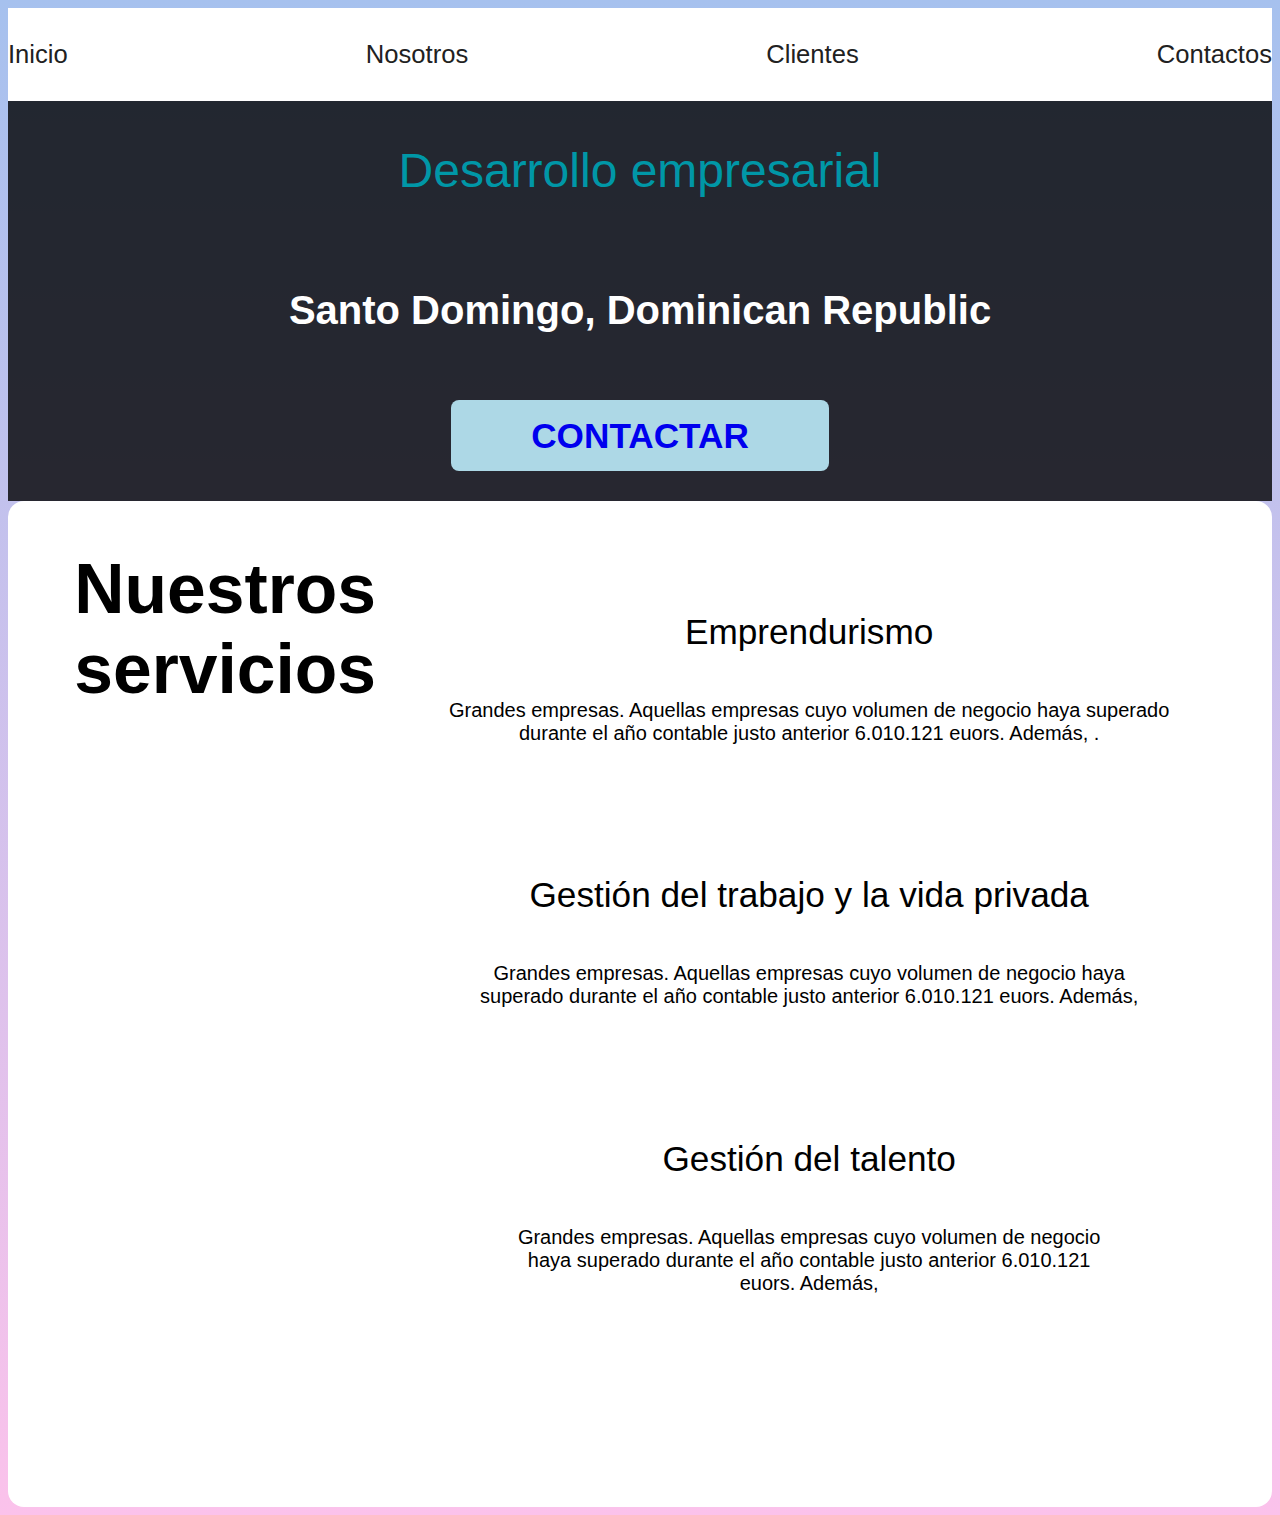
==== index.html @ 2ba58842 "separated styling from strcture, performed beautiful code standards" ====
<!DOCTYPE html>
<html>
   <head>
      <meta charset="utf-8">
      <meta name="viewport" content="width=device-width, initial-scale=1.0 ">
      <meta http-equiv="X-UA-compatible" content="ie=edge">
      <title>Empresas</title>
      <link 
         href="https://necolas.github.io/normalize.css/8.0.1/normalize.css">
	  <!--	<link href="link href="https:fonts.googleapis.com/css?family=Krub:400,700" rel="stylesheet rel=stylesheet"> --> 
	  <link rel="stylesheet" href="style.css" rel="stylesheet">
      <link href="https://use.fontawesome.com/releases/v5.5.0/css/all.css" integrity="sha384-B4dIYHKNBt8Bc12p+WXckhzcICo0wtJAoU8YZTY5qE0Id1GSseTk6S+L3BlXeVIU" crossorigin="anonymous" rel="stylesheet" >
      <!-- <link rel="stylesheet" type="text/css" href="estilodelfle.css"> -->
   </head>
   <body>
      <header class="site-header">
         <nav>
            <a href="#">Inicio</a>
            <a href="#">Nosotros</a>
            <a href="#">Clientes</a>
            <a href="#">Contactos</a>	
         </nav>
      </header>
      <div class="hero">
         <div class="contenedor-hero">
            <h3>Desarrollo empresarial</h3>
            <h5><i class="fas fa-map-pin"></i>Santo Domingo, Dominican Republic</h5>
            <a href="#" class="boton">Contactar</a>
         </div>
      </div>
      <main class="Servicios contenedor">
      <div class="contenedor-servicios">
      <h2>Nuestros servicios</h2>
      <div class="servicio">
      <h4>Emprendurismo</h4>
      <div class="iconos">
         <i class="fas fa-pen-alt"></i>
      </div>
      <p>Grandes empresas. Aquellas empresas cuyo volumen de negocio haya superado durante el año contable justo anterior 6.010.121 euors. Además, .</p>
      <div class="contenedor-servicios">
      <div class="servicio">
      <h4>Gestión del trabajo y la vida privada</h4>
      <div class="iconos">
         <i class="fab fa-twitter"></i>
         <i class="fab fa-facebook"></i>
      </div>
      <p>Grandes empresas. Aquellas empresas cuyo volumen de negocio haya superado durante el año contable justo anterior 6.010.121 euors. Además, </p>
      <div class="contenedor-servicios">
      <div class="servicio">
      <h4>Gestión del talento</h4>
      <div class="iconos">
         <i class="fab fa-android"></i>
         <i class="fab fa-apple"></i>
      </div>
      <p>Grandes empresas. Aquellas empresas cuyo volumen de negocio haya superado durante el año contable justo anterior 6.010.121 euors. Además, </p>
   </body>
</html>
---- style.css ----
:root {
    --primario : #FFC107;
    --secundario : #0097A7;
    --oscuro: #212121;
    --anchoPantalla: 1200px;
}
html {
    min-height: 100%;
    box-sizing: border-box;
}
a *, *:before, *:after {
    box-sizing: inherit;
}
body {
    min-height: 100%;
    font-family: krub, sans-serif;
    font-size: 2.9rem;
    background-image: linear-gradient(to top, #fbc2eb 0%, #a6c1ee 100%);
}
h1, h2, h3 {
    margin: 0;
}
h2, h3 {
    text-align: center;
}
h3{
    color: var(--secundario);
    font-weight: 400;
    font-size: 3rem;
}
.site-header {
    background-color: white;
}
.site-header nav {
   /* max-width: var(----anchoPantalla);
    */
    margin: 0 auto;
    padding: 2rem 0;
    display: flex;
    flex-direction: column-reverse;
    align-items: center;
}
h5 {
    font-size: 2.5rem;
}
h1,p {
    margin: 20px;
    font-size: 20px;
    text-align: center;
    color: black;
}
h4 {
    text-align: center;
   /* color: var(--secundario);
    */
    font-weight: 400;
    font-size: 2.2rem;
}
.header.site-header {
    font-size: 20px;
}
@media (min-width: 768px) {
    .site-header nav {
        flex-direction: row;
        justify-content: space-between;
   }
}
.site-header nav a {
    color: var(--oscuro);
    font-size: 1.6rem;
    text-decoration: none;
    margin-bottom: 2rem;
    display: flex;
    flex-direction: column;
    align-items: center;
}
.site-header nav a:last-of-type {
    margin-bottom: 0;
}
@media (min-width: 768px) {
    .site-header nav a {
        margin-bottom: 0;
   }
}
.site-header nav a:hover {
    background-color: lightblue;
}
.site-heeader nav a:last-of-type{
    margin-bottom: 0;
}
@media (min-width: 768px) {
    .site-header nav a {
        margin-bottom: 0;
   }
}
.hero {
    height: 25rem;
    background-image: url(../montate/empresa1.jpg);
    position: relative;
    display: flex;
    justify-content: center;
    align-items: center;
}
.hero::after {
    content:'';
    background-color: rgba(0,0,0, .8);
    position: absolute;
    top: 0;
    left: 0;
    right: 0;
    bottom: 0;
}
.contenedor-hero {
    color: white;
    position: relative;
    z-index: 1;
    text-align: center;
}
.contenedor-hero i {
    font-size: 4rem;
    color: var(--primario);
}
.boton {
    background-color: lightblue;
    padding: 1rem 5rem;
    margin-top: 1rem;
    text-decoration: none;
    text-transform: uppercase;
    font-weight: 700;
    font-size: 2.2rem;
    border-radius: .5rem;
}
.servicios-contenedor {
    -webkit-box-shadow: 0px 3px 40px 0px rgba(0,0,0,0.75);
    -moz-box-shadow: 0px 3px 40px 0px rgba(0,0,0,0.75);
    box-shadow: 0px 3px 40px 0px rgba(0,0,0,0.75);
}
@media (min-width: 768px){
    .contenedor-servicios {
        background-color: white;
        display: flex;
        flex-direction: row;
        padding: 3rem;
        border-radius: 1rem;
        -webkit-box-shadow: 0px 3px 40px 0px rgba(0, .75);
   }
}
.servicio {
    margin: 1rem auto;
}
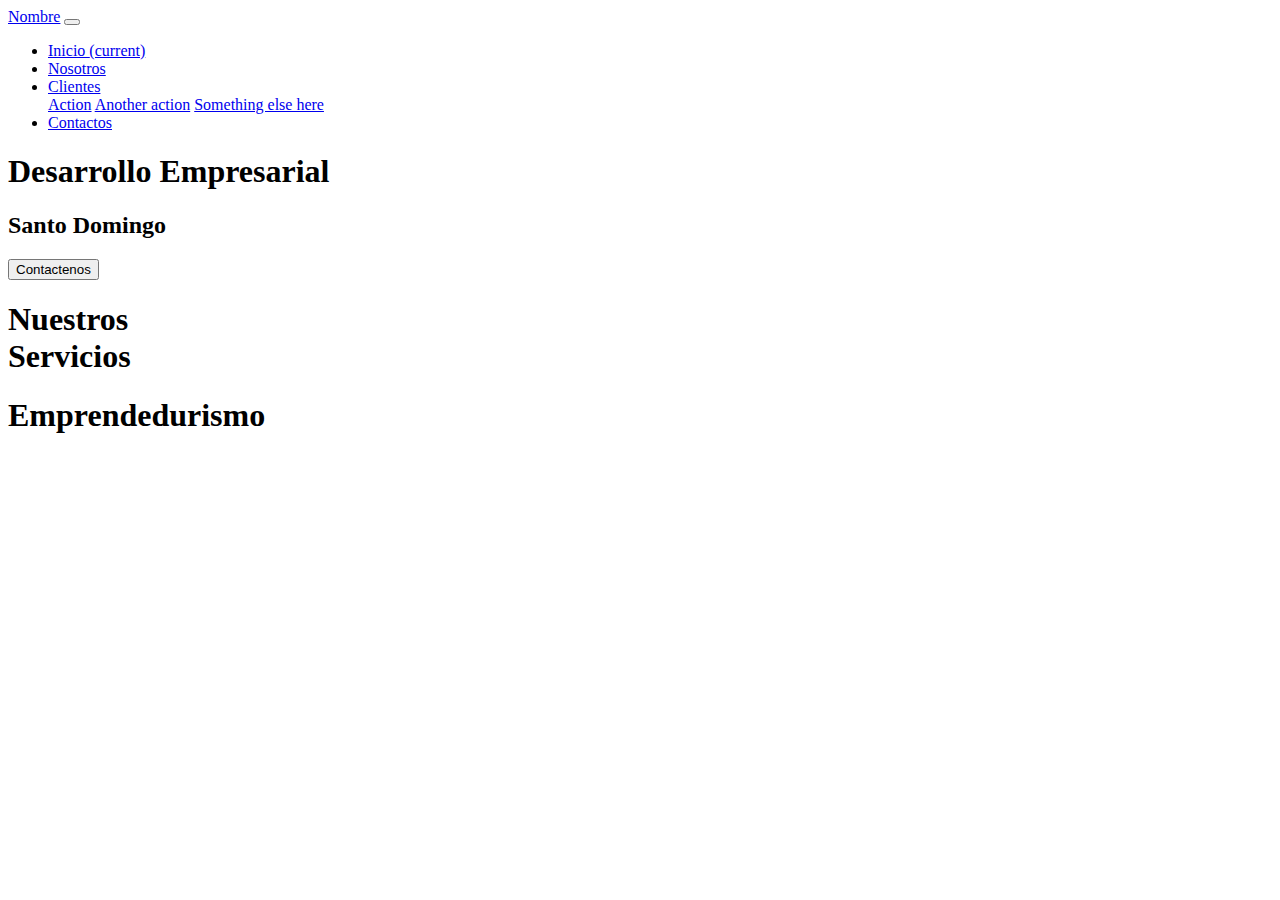
==== commit f80b1e74: "fixed file extension" ====
--- a/index.html
+++ b/index.html
@@ -1,57 +1,75 @@
-<!DOCTYPE html>
-<html>
-   <head>
-      <meta charset="utf-8">
-      <meta name="viewport" content="width=device-width, initial-scale=1.0 ">
-      <meta http-equiv="X-UA-compatible" content="ie=edge">
-      <title>Empresas</title>
-      <link 
-         href="https://necolas.github.io/normalize.css/8.0.1/normalize.css">
-	  <!--	<link href="link href="https:fonts.googleapis.com/css?family=Krub:400,700" rel="stylesheet rel=stylesheet"> --> 
-	  <link rel="stylesheet" href="style.css" rel="stylesheet">
-      <link href="https://use.fontawesome.com/releases/v5.5.0/css/all.css" integrity="sha384-B4dIYHKNBt8Bc12p+WXckhzcICo0wtJAoU8YZTY5qE0Id1GSseTk6S+L3BlXeVIU" crossorigin="anonymous" rel="stylesheet" >
-      <!-- <link rel="stylesheet" type="text/css" href="estilodelfle.css"> -->
-   </head>
-   <body>
-      <header class="site-header">
-         <nav>
-            <a href="#">Inicio</a>
-            <a href="#">Nosotros</a>
-            <a href="#">Clientes</a>
-            <a href="#">Contactos</a>	
-         </nav>
-      </header>
-      <div class="hero">
-         <div class="contenedor-hero">
-            <h3>Desarrollo empresarial</h3>
-            <h5><i class="fas fa-map-pin"></i>Santo Domingo, Dominican Republic</h5>
-            <a href="#" class="boton">Contactar</a>
-         </div>
+<!doctype html>
+<html lang="en">
+  <head>
+    <!-- Required meta tags -->
+    <meta charset="utf-8">
+    <meta name="viewport" content="width=device-width, initial-scale=1, shrink-to-fit=no">
+
+    <!-- Bootstrap CSS -->
+    <link rel="stylesheet" href="https://stackpath.bootstrapcdn.com/bootstrap/4.1.3/css/bootstrap.min.css" integrity="sha384-MCw98/SFnGE8fJT3GXwEOngsV7Zt27NXFoaoApmYm81iuXoPkFOJwJ8ERdknLPMO" crossorigin="anonymous">
+        <!-- Optional JavaScript -->
+    <!-- jQuery first, then Popper.js, then Bootstrap JS -->
+    <script src="https://code.jquery.com/jquery-3.3.1.slim.min.js" integrity="sha384-q8i/X+965DzO0rT7abK41JStQIAqVgRVzpbzo5smXKp4YfRvH+8abtTE1Pi6jizo" crossorigin="anonymous"></script>
+    <script src="https://cdnjs.cloudflare.com/ajax/libs/popper.js/1.14.3/umd/popper.min.js" integrity="sha384-ZMP7rVo3mIykV+2+9J3UJ46jBk0WLaUAdn689aCwoqbBJiSnjAK/l8WvCWPIPm49" crossorigin="anonymous"></script>
+    <script src="https://stackpath.bootstrapcdn.com/bootstrap/4.1.3/js/bootstrap.min.js" integrity="sha384-ChfqqxuZUCnJSK3+MXmPNIyE6ZbWh2IMqE241rYiqJxyMiZ6OW/JmZQ5stwEULTy" crossorigin="anonymous"></script>
+
+
+    <title>Hello, world!</title>
+  </head>
+  <body>
+
+
+    <nav class="navbar navbar-expand-lg navbar-light bg-light">
+      <a class="navbar-brand" href="#">Nombre</a>
+      <button class="navbar-toggler" type="button" data-toggle="collapse" data-target="#navbarSupportedContent" aria-controls="navbarSupportedContent" aria-expanded="false" aria-label="Toggle navigation">
+        <span class="navbar-toggler-icon"></span>
+      </button>
+    
+      <div class="collapse navbar-collapse" id="navbarSupportedContent">
+        <ul class="navbar-nav mr-auto">
+          <li class="nav-item active">
+            <a class="nav-link" href="#">Inicio <span class="sr-only">(current)</span></a>
+          </li>
+          <li class="nav-item">
+            <a class="nav-link" href="#">Nosotros</a>
+          </li>
+          <li class="nav-item dropdown">
+            <a class="nav-link dropdown-toggle" href="#" id="navbarDropdown" role="button" data-toggle="dropdown" aria-haspopup="true" aria-expanded="false">
+              Clientes
+            </a>
+            <div class="dropdown-menu" aria-labelledby="navbarDropdown">
+              <a class="dropdown-item" href="#">Action</a>
+              <a class="dropdown-item" href="#">Another action</a>
+              <!-- <div class="dropdown-divider"></div> -->
+              <a class="dropdown-item" href="#">Something else here</a>
+            </div>
+          </li>
+          <li class="nav-item">
+            <a class="nav-link" href="#">Contactos</a>
+          </li>
+        </ul>
+        <!-- <form class="form-inline my-2 my-lg-0">
+          <input class="form-control mr-sm-2" type="search" placeholder="Search" aria-label="Search">
+          <button class="btn btn-outline-success my-2 my-sm-0" type="submit">Search</button>
+        </form> -->
       </div>
-      <main class="Servicios contenedor">
-      <div class="contenedor-servicios">
-      <h2>Nuestros servicios</h2>
-      <div class="servicio">
-      <h4>Emprendurismo</h4>
-      <div class="iconos">
-         <i class="fas fa-pen-alt"></i>
-      </div>
-      <p>Grandes empresas. Aquellas empresas cuyo volumen de negocio haya superado durante el año contable justo anterior 6.010.121 euors. Además, .</p>
-      <div class="contenedor-servicios">
-      <div class="servicio">
-      <h4>Gestión del trabajo y la vida privada</h4>
-      <div class="iconos">
-         <i class="fab fa-twitter"></i>
-         <i class="fab fa-facebook"></i>
-      </div>
-      <p>Grandes empresas. Aquellas empresas cuyo volumen de negocio haya superado durante el año contable justo anterior 6.010.121 euors. Además, </p>
-      <div class="contenedor-servicios">
-      <div class="servicio">
-      <h4>Gestión del talento</h4>
-      <div class="iconos">
-         <i class="fab fa-android"></i>
-         <i class="fab fa-apple"></i>
-      </div>
-      <p>Grandes empresas. Aquellas empresas cuyo volumen de negocio haya superado durante el año contable justo anterior 6.010.121 euors. Además, </p>
-   </body>
+    </nav>
+    <div id="first-section">
+       <div class="jumbotron">
+          <h1 class="header">Desarrollo Empresarial</h1>
+          <h2 class="sub-header">Santo Domingo</h2>
+          <button type="button" class="btn btn-primary">Contactenos</button>
+       </div>
+    </div>
+    <div id="second-section">
+       <div class="row">
+          <div class="col-md-1"></div>
+          <div class="col-md-5">
+             <h1 class="header">Nuestros</br> Servicios</h1></div>
+          <div class="col-md-5"><h1 class="header">Emprendedurismo</h1></div>
+          <div class="col-md-1"></div>
+       </div>
+    </div>
+
+  </body>
 </html>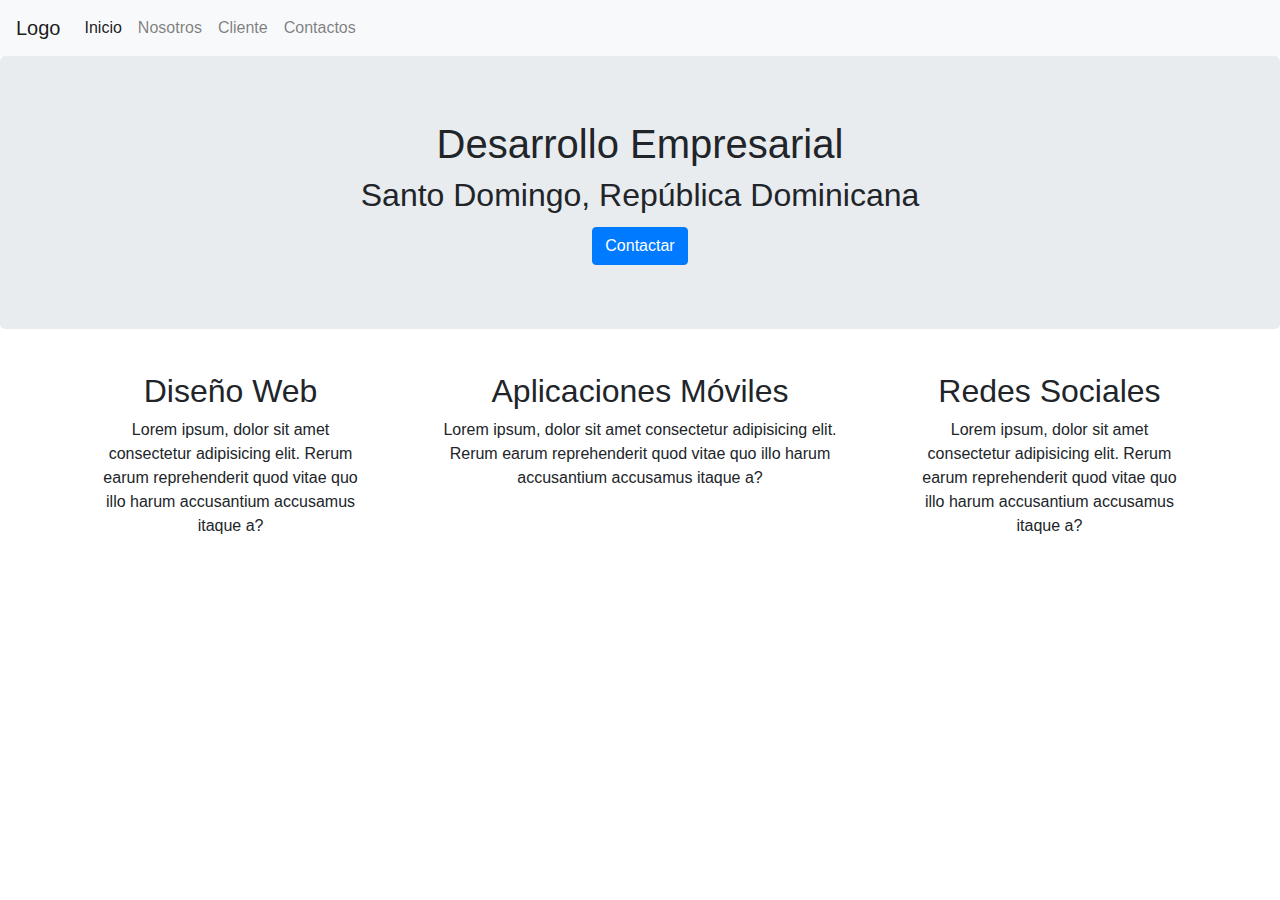
==== commit e7897dfe: "fixed project" ====
--- a/index.html
+++ b/index.html
@@ -1,75 +1,66 @@
-<!doctype html>
+<!DOCTYPE html>
 <html lang="en">
-  <head>
-    <!-- Required meta tags -->
-    <meta charset="utf-8">
-    <meta name="viewport" content="width=device-width, initial-scale=1, shrink-to-fit=no">
+<head>
+    <meta charset="UTF-8">
+    <meta name="viewport" content="width=device-width, initial-scale=1.0">
+    <meta http-equiv="X-UA-Compatible" content="ie=edge">
+<!-- bootstrap files-->
+<link rel="stylesheet" href="css/bootstrap.css">
+<script src="js/bootstrap.js"></script>
+<!-- bootstrap files-->
+<!-- custom styles -->
+<link rel="stylesheet" href="styles.css">
+<!-- custom styles -->
+<!-- font awesome -->
+<link rel="stylesheet" href="https://use.fontawesome.com/releases/v5.5.0/css/all.css" integrity="sha384-B4dIYHKNBt8Bc12p+WXckhzcICo0wtJAoU8YZTY5qE0Id1GSseTk6S+L3BlXeVIU" crossorigin="anonymous">
+<!-- font awesome -->
+    <title>Project</title>
+</head>
+<body>
+        <nav class="navbar navbar-expand-lg navbar-light bg-light">
+                <a class="navbar-brand" href="#">Logo</a>
+                <button class="navbar-toggler" type="button" data-toggle="collapse" data-target="#navbarNavAltMarkup" aria-controls="navbarNavAltMarkup" aria-expanded="false" aria-label="Toggle navigation">
+                  <span class="navbar-toggler-icon"></span>
+                </button>
+                <div class="collapse navbar-collapse" id="navbarNavAltMarkup">
+                  <div class="navbar-nav">
+                    <a class="nav-item nav-link active" href="#">Inicio <span class="sr-only">(current)</span></a>
+                    <a class="nav-item nav-link" href="#">Nosotros</a>
+                    <a class="nav-item nav-link" href="#">Cliente</a>
+                    <a class="nav-item nav-link" href="#">Contactos</a>
+                  </div>
+                </div>
+              </nav>
+    <div class="jumbotron">
+<h1>Desarrollo Empresarial</h1>
+<h2>Santo Domingo, República Dominicana</h2>
+<div id="contact-button">
+        <button type="button" class="btn btn-primary">Contactar</button>
+</div>
 
-    <!-- Bootstrap CSS -->
-    <link rel="stylesheet" href="https://stackpath.bootstrapcdn.com/bootstrap/4.1.3/css/bootstrap.min.css" integrity="sha384-MCw98/SFnGE8fJT3GXwEOngsV7Zt27NXFoaoApmYm81iuXoPkFOJwJ8ERdknLPMO" crossorigin="anonymous">
-        <!-- Optional JavaScript -->
-    <!-- jQuery first, then Popper.js, then Bootstrap JS -->
-    <script src="https://code.jquery.com/jquery-3.3.1.slim.min.js" integrity="sha384-q8i/X+965DzO0rT7abK41JStQIAqVgRVzpbzo5smXKp4YfRvH+8abtTE1Pi6jizo" crossorigin="anonymous"></script>
-    <script src="https://cdnjs.cloudflare.com/ajax/libs/popper.js/1.14.3/umd/popper.min.js" integrity="sha384-ZMP7rVo3mIykV+2+9J3UJ46jBk0WLaUAdn689aCwoqbBJiSnjAK/l8WvCWPIPm49" crossorigin="anonymous"></script>
-    <script src="https://stackpath.bootstrapcdn.com/bootstrap/4.1.3/js/bootstrap.min.js" integrity="sha384-ChfqqxuZUCnJSK3+MXmPNIyE6ZbWh2IMqE241rYiqJxyMiZ6OW/JmZQ5stwEULTy" crossorigin="anonymous"></script>
-
-
-    <title>Hello, world!</title>
-  </head>
-  <body>
-
-
-    <nav class="navbar navbar-expand-lg navbar-light bg-light">
-      <a class="navbar-brand" href="#">Nombre</a>
-      <button class="navbar-toggler" type="button" data-toggle="collapse" data-target="#navbarSupportedContent" aria-controls="navbarSupportedContent" aria-expanded="false" aria-label="Toggle navigation">
-        <span class="navbar-toggler-icon"></span>
-      </button>
-    
-      <div class="collapse navbar-collapse" id="navbarSupportedContent">
-        <ul class="navbar-nav mr-auto">
-          <li class="nav-item active">
-            <a class="nav-link" href="#">Inicio <span class="sr-only">(current)</span></a>
-          </li>
-          <li class="nav-item">
-            <a class="nav-link" href="#">Nosotros</a>
-          </li>
-          <li class="nav-item dropdown">
-            <a class="nav-link dropdown-toggle" href="#" id="navbarDropdown" role="button" data-toggle="dropdown" aria-haspopup="true" aria-expanded="false">
-              Clientes
-            </a>
-            <div class="dropdown-menu" aria-labelledby="navbarDropdown">
-              <a class="dropdown-item" href="#">Action</a>
-              <a class="dropdown-item" href="#">Another action</a>
-              <!-- <div class="dropdown-divider"></div> -->
-              <a class="dropdown-item" href="#">Something else here</a>
+    </div>
+    <div class="container">
+            <div class="row">
+              <div class="col">
+                <h2>Diseño Web</h2>
+                <i id="icon" class="fas fa-mobile-alt fa-3x"></i>
+                <p>Lorem ipsum, dolor sit amet consectetur adipisicing elit. 
+                    Rerum earum reprehenderit quod vitae quo illo harum accusantium accusamus itaque a?
+                </p>
+              </div>
+              <div class="col-5">
+                <h2>Aplicaciones Móviles</h2>
+                <i id="icon" class="fas fa-rocket fa-3x"></i>
+                <p>Lorem ipsum, dolor sit amet consectetur adipisicing elit. Rerum earum reprehenderit quod vitae quo illo harum accusantium accusamus itaque a?
+                    </p>
+              </div>
+              <div class="col">
+                <h2>Redes Sociales</h2>
+                <i id="icon" class="fab fa-twitter fa-3x"></i> <i class="fab fa-facebook-f fa-3x"></i> <i class="fab fa-instagram fa-3x"></i>
+                <p>Lorem ipsum, dolor sit amet consectetur adipisicing elit. Rerum earum reprehenderit quod vitae quo illo harum accusantium accusamus itaque a?
+                    </p>
+              </div>
             </div>
-          </li>
-          <li class="nav-item">
-            <a class="nav-link" href="#">Contactos</a>
-          </li>
-        </ul>
-        <!-- <form class="form-inline my-2 my-lg-0">
-          <input class="form-control mr-sm-2" type="search" placeholder="Search" aria-label="Search">
-          <button class="btn btn-outline-success my-2 my-sm-0" type="submit">Search</button>
-        </form> -->
-      </div>
-    </nav>
-    <div id="first-section">
-       <div class="jumbotron">
-          <h1 class="header">Desarrollo Empresarial</h1>
-          <h2 class="sub-header">Santo Domingo</h2>
-          <button type="button" class="btn btn-primary">Contactenos</button>
-       </div>
-    </div>
-    <div id="second-section">
-       <div class="row">
-          <div class="col-md-1"></div>
-          <div class="col-md-5">
-             <h1 class="header">Nuestros</br> Servicios</h1></div>
-          <div class="col-md-5"><h1 class="header">Emprendedurismo</h1></div>
-          <div class="col-md-1"></div>
-       </div>
-    </div>
-
-  </body>
+          </div>
+</body>
 </html>--- a/styles.css
+++ b/styles.css
@@ -0,0 +1,17 @@
+body {
+    margin: 0 0 0 0; 
+}
+
+h1, h2 {
+    text-align: center;
+}
+
+div > div > div {
+    text-align: center;
+    margin: 1% 1% 1% 1%;
+}
+
+#contact-button {
+    margin-top: 1%;
+    text-align: center;
+}